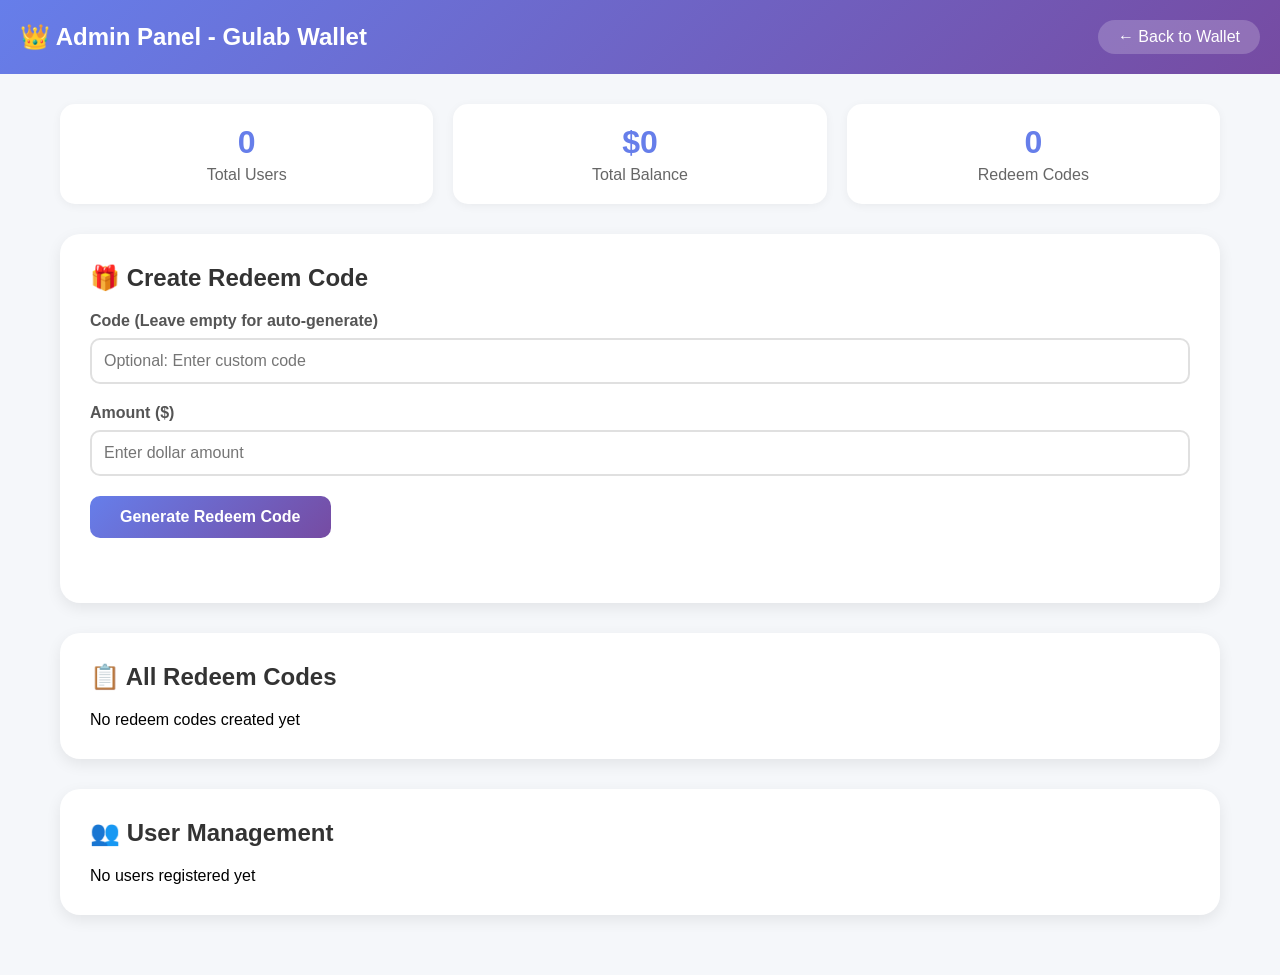
==== admin.html @ 6a6147b8 "Create admin.html" ====
<!-- admin.html -->
<!DOCTYPE html>
<html lang="en">
<head>
    <meta charset="UTF-8">
    <meta name="viewport" content="width=device-width, initial-scale=1.0">
    <title>Gulab Wallet - Admin Panel</title>
    <style>
        * {
            margin: 0;
            padding: 0;
            box-sizing: border-box;
            font-family: 'Segoe UI', Tahoma, Geneva, Verdana, sans-serif;
        }

        body {
            background: #f5f7fa;
            min-height: 100vh;
        }

        .header {
            background: linear-gradient(135deg, #667eea 0%, #764ba2 100%);
            color: white;
            padding: 20px;
            display: flex;
            justify-content: space-between;
            align-items: center;
        }

        .logo {
            font-size: 24px;
            font-weight: bold;
        }

        .back-btn {
            background: rgba(255,255,255,0.2);
            border: none;
            padding: 8px 20px;
            border-radius: 20px;
            color: white;
            cursor: pointer;
            text-decoration: none;
        }

        .container {
            max-width: 1200px;
            margin: 0 auto;
            padding: 30px 20px;
        }

        .admin-card {
            background: white;
            border-radius: 20px;
            padding: 30px;
            margin-bottom: 30px;
            box-shadow: 0 5px 15px rgba(0,0,0,0.08);
        }

        .admin-card h2 {
            margin-bottom: 20px;
            color: #333;
        }

        .form-group {
            margin-bottom: 20px;
        }

        .form-group label {
            display: block;
            margin-bottom: 8px;
            font-weight: 600;
            color: #555;
        }

        .form-group input {
            width: 100%;
            padding: 12px;
            border: 2px solid #e0e0e0;
            border-radius: 10px;
            font-size: 16px;
        }

        button {
            padding: 12px 30px;
            background: linear-gradient(135deg, #667eea 0%, #764ba2 100%);
            color: white;
            border: none;
            border-radius: 10px;
            cursor: pointer;
            font-weight: 600;
            font-size: 16px;
        }

        .message {
            margin-top: 15px;
            padding: 10px;
            border-radius: 8px;
            text-align: center;
        }

        .success {
            background: #d4edda;
            color: #155724;
        }

        .error {
            background: #f8d7da;
            color: #721c24;
        }

        .codes-list {
            margin-top: 20px;
        }

        .code-item {
            background: #f8f9fa;
            padding: 15px;
            border-radius: 10px;
            margin-bottom: 10px;
            display: flex;
            justify-content: space-between;
            align-items: center;
        }

        .code-info {
            font-family: monospace;
            font-size: 16px;
        }

        .code-status {
            padding: 4px 12px;
            border-radius: 20px;
            font-size: 12px;
            font-weight: 600;
        }

        .status-used {
            background: #dc3545;
            color: white;
        }

        .status-active {
            background: #28a745;
            color: white;
        }

        .stats-grid {
            display: grid;
            grid-template-columns: repeat(auto-fit, minmax(200px, 1fr));
            gap: 20px;
            margin-bottom: 30px;
        }

        .stat-card {
            background: white;
            padding: 20px;
            border-radius: 15px;
            text-align: center;
            box-shadow: 0 2px 10px rgba(0,0,0,0.05);
        }

        .stat-number {
            font-size: 32px;
            font-weight: bold;
            color: #667eea;
        }

        .stat-label {
            color: #666;
            margin-top: 5px;
        }
    </style>
</head>
<body>
    <div class="header">
        <div class="logo">👑 Admin Panel - Gulab Wallet</div>
        <a href="index.html" class="back-btn">← Back to Wallet</a>
    </div>

    <div class="container">
        <div class="stats-grid">
            <div class="stat-card">
                <div class="stat-number" id="total-users">0</div>
                <div class="stat-label">Total Users</div>
            </div>
            <div class="stat-card">
                <div class="stat-number" id="total-balance">$0</div>
                <div class="stat-label">Total Balance</div>
            </div>
            <div class="stat-card">
                <div class="stat-number" id="total-codes">0</div>
                <div class="stat-label">Redeem Codes</div>
            </div>
        </div>

        <div class="admin-card">
            <h2>🎁 Create Redeem Code</h2>
            <div class="form-group">
                <label>Code (Leave empty for auto-generate)</label>
                <input type="text" id="code-value" placeholder="Optional: Enter custom code">
            </div>
            <div class="form-group">
                <label>Amount ($)</label>
                <input type="number" id="code-amount" placeholder="Enter dollar amount" required>
            </div>
            <button onclick="createRedeemCode()">Generate Redeem Code</button>
            <div id="create-message" class="message"></div>
        </div>

        <div class="admin-card">
            <h2>📋 All Redeem Codes</h2>
            <div id="codes-list" class="codes-list">
                <div>Loading codes...</div>
            </div>
        </div>

        <div class="admin-card">
            <h2>👥 User Management</h2>
            <div id="users-list">
                <div>Loading users...</div>
            </div>
        </div>
    </div>

    <script>
        function generateRandomCode() {
            return 'GULAB-' + Math.random().toString(36).substring(2, 8).toUpperCase();
        }

        function createRedeemCode() {
            let code = document.getElementById('code-value').value.trim();
            const amount = parseFloat(document.getElementById('code-amount').value);
            const msgDiv = document.getElementById('create-message');
            
            if (isNaN(amount) || amount <= 0) {
                msgDiv.textContent = 'Please enter a valid amount';
                msgDiv.className = 'message error';
                return;
            }
            
            if (!code) {
                code = generateRandomCode();
            }
            
            const redeemCodes = JSON.parse(localStorage.getItem('gulab_redeem_codes') || '{}');
            
            if (redeemCodes[code]) {
                msgDiv.textContent = 'This code already exists. Please use a different code.';
                msgDiv.className = 'message error';
                return;
            }
            
            redeemCodes[code] = {
                amount: amount,
                created: new Date().toISOString(),
                used: false,
                usedBy: null
            };
            
            localStorage.setItem('gulab_redeem_codes', JSON.stringify(redeemCodes));
            
            msgDiv.innerHTML = `✅ Code created successfully!<br><strong>Code: ${code}</strong><br>Amount: $${amount}`;
            msgDiv.className = 'message success';
            
            document.getElementById('code-value').value = '';
            document.getElementById('code-amount').value = '';
            
            loadRedeemCodes();
            loadStats();
            
            setTimeout(() => {
                msgDiv.innerHTML = '';
                msgDiv.className = 'message';
            }, 5000);
        }
        
        function loadRedeemCodes() {
            const redeemCodes = JSON.parse(localStorage.getItem('gulab_redeem_codes') || '{}');
            const container = document.getElementById('codes-list');
            
            if (Object.keys(redeemCodes).length === 0) {
                container.innerHTML = '<div>No redeem codes created yet</div>';
                return;
            }
            
            container.innerHTML = Object.entries(redeemCodes).map(([code, data]) => `
                <div class="code-item">
                    <div>
                        <div class="code-info"><strong>${code}</strong> - $${data.amount}</div>
                        <div style="font-size: 12px; color: #666;">Created: ${new Date(data.created).toLocaleDateString()}</div>
                        ${data.used ? `<div style="font-size: 12px; color: #666;">Used by: ${data.usedBy}</div>` : ''}
                    </div>
                    <div>
                        <span class="code-status ${data.used ? 'status-used' : 'status-active'}">
                            ${data.used ? 'Used' : 'Active'}
                        </span>
                    </div>
                </div>
            `).join('');
        }
        
        function loadUsers() {
            const users = JSON.parse(localStorage.getItem('gulab_users') || '{}');
            const container = document.getElementById('users-list');
            
            if (Object.keys(users).length === 0) {
                container.innerHTML = '<div>No users registered yet</div>';
                return;
            }
            
            container.innerHTML = Object.entries(users).map(([username, data]) => `
                <div class="code-item">
                    <div>
                        <div class="code-info"><strong>${username}</strong></div>
                        <div style="font-size: 12px; color: #666;">Balance: $${data.balance || 0}</div>
                        <div style="font-size: 12px; color: #666;">Transactions: ${data.transactions?.length || 0}</div>
                    </div>
                </div>
            `).join('');
        }
        
        function loadStats() {
            const users = JSON.parse(localStorage.getItem('gulab_users') || '{}');
            const redeemCodes = JSON.parse(localStorage.getItem('gulab_redeem_codes') || '{}');
            
            const totalUsers = Object.keys(users).length;
            let totalBalance = 0;
            Object.values(users).forEach(user => {
                totalBalance += user.balance || 0;
            });
            const totalCodes = Object.keys(redeemCodes).length;
            
            document.getElementById('total-users').textContent = totalUsers;
            document.getElementById('total-balance').textContent = `$${totalBalance}`;
            document.getElementById('total-codes').textContent = totalCodes;
        }
        
        loadRedeemCodes();
        loadUsers();
        loadStats();
    </script>
</body>
</html>
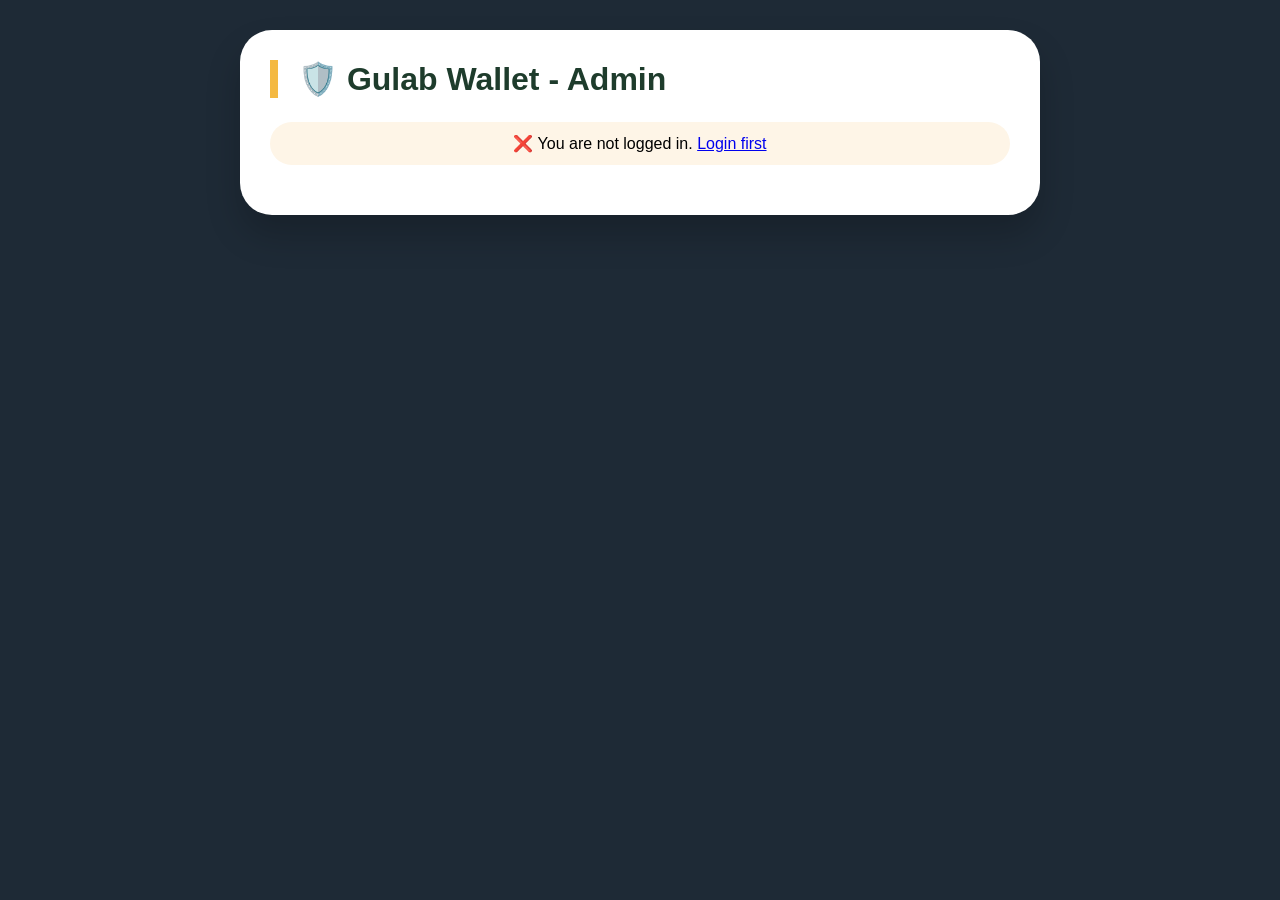
==== commit e584a433: "Update admin.html" ====
--- a/admin.html
+++ b/admin.html
@@ -1,10 +1,9 @@
-<!-- admin.html -->
 <!DOCTYPE html>
 <html lang="en">
 <head>
     <meta charset="UTF-8">
     <meta name="viewport" content="width=device-width, initial-scale=1.0">
-    <title>Gulab Wallet - Admin Panel</title>
+    <title>Gulab Admin | Create Codes</title>
     <style>
         * {
             margin: 0;
@@ -12,332 +11,234 @@
             box-sizing: border-box;
             font-family: 'Segoe UI', Tahoma, Geneva, Verdana, sans-serif;
         }
-
         body {
-            background: #f5f7fa;
-            min-height: 100vh;
-        }
-
-        .header {
-            background: linear-gradient(135deg, #667eea 0%, #764ba2 100%);
-            color: white;
-            padding: 20px;
+            background: #1e2a36;
+            padding: 30px;
+        }
+        .admin-container {
+            max-width: 800px;
+            margin: 0 auto;
+            background: white;
+            border-radius: 32px;
+            padding: 30px;
+            box-shadow: 0 20px 35px rgba(0,0,0,0.2);
+        }
+        h1 {
+            color: #1e3c2c;
+            border-left: 8px solid #f4b942;
+            padding-left: 20px;
+            margin-bottom: 24px;
+        }
+        .form-group {
+            margin-bottom: 20px;
+        }
+        label {
+            font-weight: bold;
+            display: block;
+            margin-bottom: 8px;
+        }
+        input {
+            width: 100%;
+            padding: 12px;
+            border-radius: 60px;
+            border: 1px solid #ccc;
+            font-size: 16px;
+        }
+        button {
+            background: #f4b942;
+            border: none;
+            padding: 12px 28px;
+            border-radius: 60px;
+            font-weight: bold;
+            cursor: pointer;
+            font-size: 16px;
+            margin-right: 12px;
+        }
+        .code-list {
+            margin-top: 32px;
+            border-top: 2px dashed #ddd;
+            padding-top: 24px;
+        }
+        .code-item {
+            background: #f9f9f9;
+            border-radius: 20px;
+            padding: 12px 20px;
+            margin: 12px 0;
             display: flex;
             justify-content: space-between;
             align-items: center;
-        }
-
-        .logo {
-            font-size: 24px;
-            font-weight: bold;
-        }
-
-        .back-btn {
-            background: rgba(255,255,255,0.2);
-            border: none;
-            padding: 8px 20px;
-            border-radius: 20px;
+            flex-wrap: wrap;
+        }
+        .badge {
+            background: #2c5e3f;
             color: white;
-            cursor: pointer;
-            text-decoration: none;
-        }
-
-        .container {
-            max-width: 1200px;
-            margin: 0 auto;
-            padding: 30px 20px;
-        }
-
-        .admin-card {
-            background: white;
-            border-radius: 20px;
-            padding: 30px;
-            margin-bottom: 30px;
-            box-shadow: 0 5px 15px rgba(0,0,0,0.08);
-        }
-
-        .admin-card h2 {
+            padding: 4px 12px;
+            border-radius: 40px;
+            font-size: 12px;
+        }
+        .used {
+            background: #aaa;
+        }
+        .status {
+            font-size: 13px;
+        }
+        .warning {
+            color: #c0392b;
+        }
+        .admin-only {
+            background: #fef5e7;
+            padding: 12px;
+            border-radius: 24px;
             margin-bottom: 20px;
-            color: #333;
-        }
-
-        .form-group {
-            margin-bottom: 20px;
-        }
-
-        .form-group label {
-            display: block;
-            margin-bottom: 8px;
-            font-weight: 600;
-            color: #555;
-        }
-
-        .form-group input {
-            width: 100%;
-            padding: 12px;
-            border: 2px solid #e0e0e0;
-            border-radius: 10px;
-            font-size: 16px;
-        }
-
-        button {
-            padding: 12px 30px;
-            background: linear-gradient(135deg, #667eea 0%, #764ba2 100%);
-            color: white;
-            border: none;
-            border-radius: 10px;
-            cursor: pointer;
-            font-weight: 600;
-            font-size: 16px;
-        }
-
-        .message {
-            margin-top: 15px;
-            padding: 10px;
-            border-radius: 8px;
             text-align: center;
-        }
-
-        .success {
-            background: #d4edda;
-            color: #155724;
-        }
-
-        .error {
-            background: #f8d7da;
-            color: #721c24;
-        }
-
-        .codes-list {
-            margin-top: 20px;
-        }
-
-        .code-item {
-            background: #f8f9fa;
-            padding: 15px;
-            border-radius: 10px;
-            margin-bottom: 10px;
-            display: flex;
-            justify-content: space-between;
-            align-items: center;
-        }
-
-        .code-info {
-            font-family: monospace;
-            font-size: 16px;
-        }
-
-        .code-status {
-            padding: 4px 12px;
-            border-radius: 20px;
-            font-size: 12px;
-            font-weight: 600;
-        }
-
-        .status-used {
-            background: #dc3545;
-            color: white;
-        }
-
-        .status-active {
-            background: #28a745;
-            color: white;
-        }
-
-        .stats-grid {
-            display: grid;
-            grid-template-columns: repeat(auto-fit, minmax(200px, 1fr));
-            gap: 20px;
-            margin-bottom: 30px;
-        }
-
-        .stat-card {
-            background: white;
-            padding: 20px;
-            border-radius: 15px;
-            text-align: center;
-            box-shadow: 0 2px 10px rgba(0,0,0,0.05);
-        }
-
-        .stat-number {
-            font-size: 32px;
-            font-weight: bold;
-            color: #667eea;
-        }
-
-        .stat-label {
-            color: #666;
-            margin-top: 5px;
         }
     </style>
 </head>
 <body>
-    <div class="header">
-        <div class="logo">👑 Admin Panel - Gulab Wallet</div>
-        <a href="index.html" class="back-btn">← Back to Wallet</a>
-    </div>
-
-    <div class="container">
-        <div class="stats-grid">
-            <div class="stat-card">
-                <div class="stat-number" id="total-users">0</div>
-                <div class="stat-label">Total Users</div>
-            </div>
-            <div class="stat-card">
-                <div class="stat-number" id="total-balance">$0</div>
-                <div class="stat-label">Total Balance</div>
-            </div>
-            <div class="stat-card">
-                <div class="stat-number" id="total-codes">0</div>
-                <div class="stat-label">Redeem Codes</div>
-            </div>
+<div class="admin-container">
+    <h1>🛡️ Gulab Wallet - Admin</h1>
+    <div class="admin-only" id="adminAuthMsg">🔐 Verifying admin rights...</div>
+
+    <div id="adminContent" style="display: none;">
+        <div class="form-group">
+            <label>💰 Dollar Value of Redeem Code</label>
+            <input type="number" id="codeValue" placeholder="e.g., 10, 25, 50" step="0.01">
         </div>
-
-        <div class="admin-card">
-            <h2>🎁 Create Redeem Code</h2>
-            <div class="form-group">
-                <label>Code (Leave empty for auto-generate)</label>
-                <input type="text" id="code-value" placeholder="Optional: Enter custom code">
-            </div>
-            <div class="form-group">
-                <label>Amount ($)</label>
-                <input type="number" id="code-amount" placeholder="Enter dollar amount" required>
-            </div>
-            <button onclick="createRedeemCode()">Generate Redeem Code</button>
-            <div id="create-message" class="message"></div>
+        <div class="form-group">
+            <label>🎫 Custom Code (optional, leave blank for random)</label>
+            <input type="text" id="customCode" placeholder="Leave empty for auto-generate">
         </div>
-
-        <div class="admin-card">
-            <h2>📋 All Redeem Codes</h2>
-            <div id="codes-list" class="codes-list">
-                <div>Loading codes...</div>
-            </div>
-        </div>
-
-        <div class="admin-card">
-            <h2>👥 User Management</h2>
-            <div id="users-list">
-                <div>Loading users...</div>
-            </div>
+        <button id="createCodeBtn">✨ Generate Redeem Code</button>
+        <button id="refreshListBtn">🔄 Refresh Codes</button>
+
+        <div class="code-list">
+            <h3>📋 Existing Redeem Codes</h3>
+            <div id="codesContainer">Loading...</div>
         </div>
     </div>
-
-    <script>
-        function generateRandomCode() {
-            return 'GULAB-' + Math.random().toString(36).substring(2, 8).toUpperCase();
-        }
-
-        function createRedeemCode() {
-            let code = document.getElementById('code-value').value.trim();
-            const amount = parseFloat(document.getElementById('code-amount').value);
-            const msgDiv = document.getElementById('create-message');
-            
-            if (isNaN(amount) || amount <= 0) {
-                msgDiv.textContent = 'Please enter a valid amount';
-                msgDiv.className = 'message error';
-                return;
-            }
-            
-            if (!code) {
-                code = generateRandomCode();
-            }
-            
-            const redeemCodes = JSON.parse(localStorage.getItem('gulab_redeem_codes') || '{}');
-            
-            if (redeemCodes[code]) {
-                msgDiv.textContent = 'This code already exists. Please use a different code.';
-                msgDiv.className = 'message error';
-                return;
-            }
-            
-            redeemCodes[code] = {
-                amount: amount,
-                created: new Date().toISOString(),
-                used: false,
-                usedBy: null
-            };
-            
-            localStorage.setItem('gulab_redeem_codes', JSON.stringify(redeemCodes));
-            
-            msgDiv.innerHTML = `✅ Code created successfully!<br><strong>Code: ${code}</strong><br>Amount: $${amount}`;
-            msgDiv.className = 'message success';
-            
-            document.getElementById('code-value').value = '';
-            document.getElementById('code-amount').value = '';
-            
-            loadRedeemCodes();
-            loadStats();
-            
-            setTimeout(() => {
-                msgDiv.innerHTML = '';
-                msgDiv.className = 'message';
-            }, 5000);
-        }
-        
-        function loadRedeemCodes() {
-            const redeemCodes = JSON.parse(localStorage.getItem('gulab_redeem_codes') || '{}');
-            const container = document.getElementById('codes-list');
-            
-            if (Object.keys(redeemCodes).length === 0) {
-                container.innerHTML = '<div>No redeem codes created yet</div>';
-                return;
-            }
-            
-            container.innerHTML = Object.entries(redeemCodes).map(([code, data]) => `
-                <div class="code-item">
-                    <div>
-                        <div class="code-info"><strong>${code}</strong> - $${data.amount}</div>
-                        <div style="font-size: 12px; color: #666;">Created: ${new Date(data.created).toLocaleDateString()}</div>
-                        ${data.used ? `<div style="font-size: 12px; color: #666;">Used by: ${data.usedBy}</div>` : ''}
-                    </div>
-                    <div>
-                        <span class="code-status ${data.used ? 'status-used' : 'status-active'}">
-                            ${data.used ? 'Used' : 'Active'}
-                        </span>
-                    </div>
-                </div>
-            `).join('');
-        }
-        
-        function loadUsers() {
-            const users = JSON.parse(localStorage.getItem('gulab_users') || '{}');
-            const container = document.getElementById('users-list');
-            
-            if (Object.keys(users).length === 0) {
-                container.innerHTML = '<div>No users registered yet</div>';
-                return;
-            }
-            
-            container.innerHTML = Object.entries(users).map(([username, data]) => `
-                <div class="code-item">
-                    <div>
-                        <div class="code-info"><strong>${username}</strong></div>
-                        <div style="font-size: 12px; color: #666;">Balance: $${data.balance || 0}</div>
-                        <div style="font-size: 12px; color: #666;">Transactions: ${data.transactions?.length || 0}</div>
-                    </div>
-                </div>
-            `).join('');
-        }
-        
-        function loadStats() {
-            const users = JSON.parse(localStorage.getItem('gulab_users') || '{}');
-            const redeemCodes = JSON.parse(localStorage.getItem('gulab_redeem_codes') || '{}');
-            
-            const totalUsers = Object.keys(users).length;
-            let totalBalance = 0;
-            Object.values(users).forEach(user => {
-                totalBalance += user.balance || 0;
-            });
-            const totalCodes = Object.keys(redeemCodes).length;
-            
-            document.getElementById('total-users').textContent = totalUsers;
-            document.getElementById('total-balance').textContent = `$${totalBalance}`;
-            document.getElementById('total-codes').textContent = totalCodes;
-        }
-        
-        loadRedeemCodes();
-        loadUsers();
-        loadStats();
-    </script>
+</div>
+
+<script>
+    // admin check: only if logged user has isAdmin flag
+    function getUsers() {
+        return JSON.parse(localStorage.getItem("gulab_users") || "[]");
+    }
+
+    function saveUsers(users) {
+        localStorage.setItem("gulab_users", JSON.stringify(users));
+    }
+
+    function getRedeemCodes() {
+        return JSON.parse(localStorage.getItem("gulab_redeem_codes") || "[]");
+    }
+
+    function saveRedeemCodes(codes) {
+        localStorage.setItem("gulab_redeem_codes", JSON.stringify(codes));
+    }
+
+    function generateRandomCode() {
+        return "GULAB" + Math.random().toString(36).substring(2, 8).toUpperCase();
+    }
+
+    function renderCodeList() {
+        const codes = getRedeemCodes();
+        const container = document.getElementById("codesContainer");
+        if (codes.length === 0) {
+            container.innerHTML = "<p>No redeem codes created yet.</p>";
+            return;
+        }
+        container.innerHTML = "";
+        codes.forEach((codeObj, idx) => {
+            const div = document.createElement("div");
+            div.className = "code-item";
+            const usedStatus = codeObj.used ? "❌ USED" : "✅ ACTIVE";
+            const statusClass = codeObj.used ? "used" : "";
+            div.innerHTML = `
+                <div><strong>${codeObj.code}</strong> <span class="badge ${statusClass}">${usedStatus}</span></div>
+                <div>💵 Value: $${codeObj.value.toFixed(2)}</div>
+                <div class="status">${codeObj.used ? `Redeemed at: ${codeObj.redeemedAt || '—'}` : 'Available'}</div>
+            `;
+            container.appendChild(div);
+        });
+    }
+
+    // create redeem code
+    function createRedeemCode(dollarValue, customCode = null) {
+        if (isNaN(dollarValue) || dollarValue <= 0) {
+            alert("Please enter a valid dollar amount > 0");
+            return false;
+        }
+        let code = customCode && customCode.trim() !== "" ? customCode.trim().toUpperCase() : generateRandomCode();
+        const existingCodes = getRedeemCodes();
+        if (existingCodes.find(c => c.code === code)) {
+            alert("Code already exists! Try different or leave blank for random.");
+            return false;
+        }
+        const newCode = {
+            code: code,
+            value: parseFloat(dollarValue),
+            used: false,
+            createdAt: new Date().toISOString(),
+            redeemedAt: null
+        };
+        existingCodes.push(newCode);
+        saveRedeemCodes(existingCodes);
+        renderCodeList();
+        return true;
+    }
+
+    // admin authentication
+    function checkAdmin() {
+        const stored = sessionStorage.getItem("gulab_logged_user");
+        if (!stored) {
+            document.getElementById("adminAuthMsg").innerHTML = "❌ You are not logged in. <a href='index.html'>Login first</a>";
+            return false;
+        }
+        const userData = JSON.parse(stored);
+        const users = getUsers();
+        const fullUser = users.find(u => u.username === userData.username);
+        if (!fullUser || fullUser.isAdmin !== true) {
+            document.getElementById("adminAuthMsg").innerHTML = "⛔ Access denied. Admin privileges required. <a href='hp.html'>Back to Dashboard</a>";
+            return false;
+        }
+        // promote if needed: set flag in session? but we keep.
+        document.getElementById("adminAuthMsg").innerHTML = "✅ Welcome, Admin. You can create redeem codes.";
+        document.getElementById("adminContent").style.display = "block";
+        renderCodeList();
+        return true;
+    }
+
+    // make first admin if none exists (optional: if no admin, first user can become admin but we allow via manual trigger)
+    function ensureAtLeastOneAdmin() {
+        let users = getUsers();
+        const anyAdmin = users.some(u => u.isAdmin === true);
+        if (!anyAdmin && users.length > 0) {
+            // set first user as admin for convenience (optional)
+            users[0].isAdmin = true;
+            saveUsers(users);
+            console.log("First user promoted to admin.");
+        } else if (users.length === 0) {
+            // if no users, we can't auto promote but you can register first and then admin will be set later.
+        }
+    }
+
+    // event handlers
+    document.getElementById("createCodeBtn").onclick = () => {
+        const value = parseFloat(document.getElementById("codeValue").value);
+        const custom = document.getElementById("customCode").value;
+        if (createRedeemCode(value, custom)) {
+            alert("Redeem code created!");
+            document.getElementById("codeValue").value = "";
+            document.getElementById("customCode").value = "";
+        }
+    };
+
+    document.getElementById("refreshListBtn").onclick = () => {
+        renderCodeList();
+    };
+
+    ensureAtLeastOneAdmin();
+    checkAdmin();
+</script>
 </body>
 </html>
